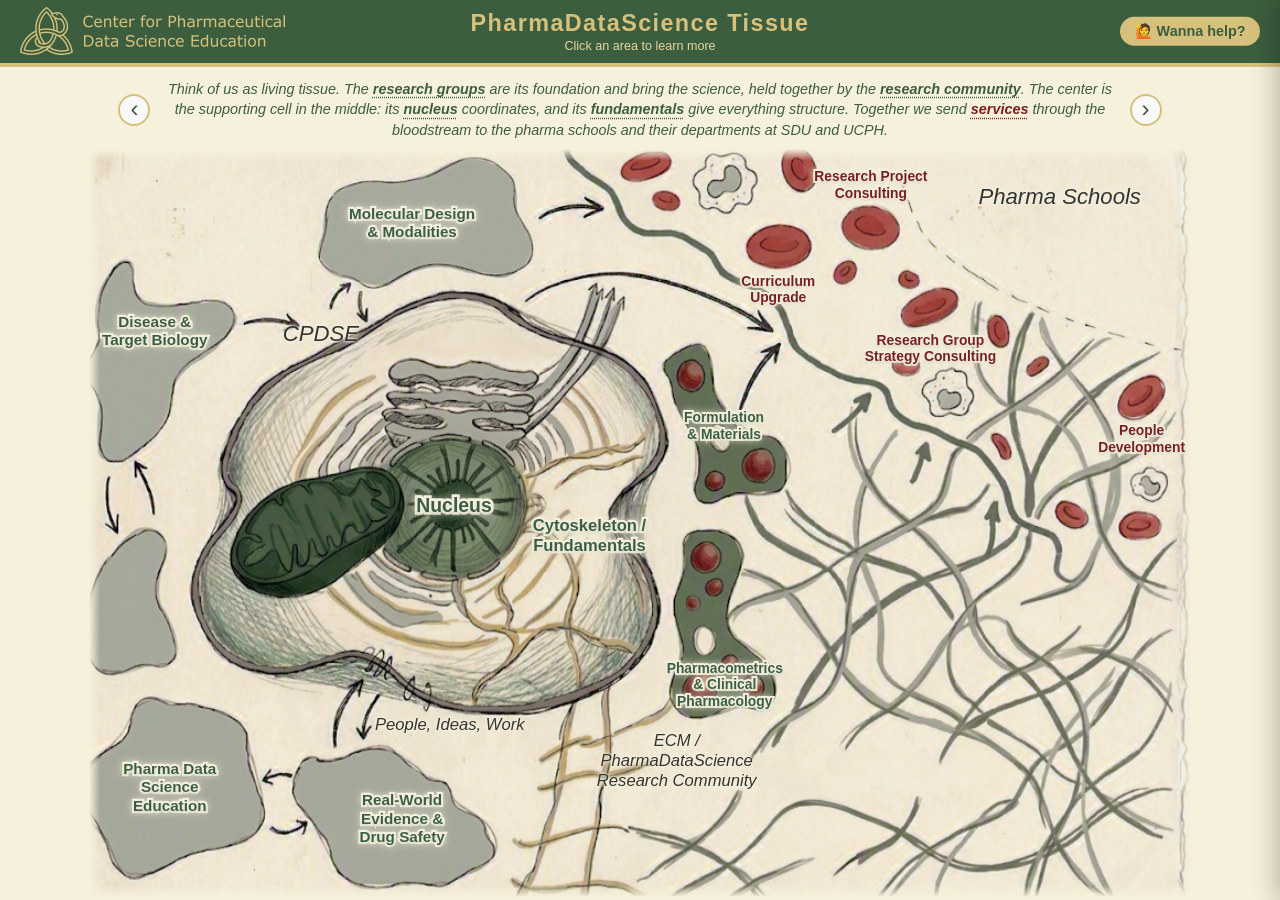
==== index.html @ 55e5335e "text alignment" ====
﻿<!DOCTYPE html>
<html lang="en">
<head>
<meta charset="utf-8">
<meta name="viewport" content="width=device-width, initial-scale=1">
<title>PharmaDataScience Tissue</title>
<link rel="stylesheet" href="style.css">
</head>
<body>
<main id="stage">
  <header id="title">
    <a id="logo" href="https://cpdse.dk" target="_blank" rel="noopener" aria-label="CPDSE website"><img src="logo_wide_gold.png" alt="Center for Pharmaceutical Data Science Education"></a>
    <h1>PharmaDataScience Tissue</h1>
    <p>Click an area to learn more</p>
    <button id="help-all" aria-label="All the ways to help">🙋 Wanna help?</button>
  </header>
  <div id="caption-row">
    <button class="cycle" id="cap-prev" aria-label="Previous element">&#8249;</button>
    <p id="caption">Think of us as living tissue. The <button class="concept" data-ids="th01 th02 th03 th04 th05 th06">research groups</button> are its foundation and bring the science, held together by the <button class="concept" data-ids="rg">research community</button>. The center is the supporting cell in the middle: its <button class="concept" data-ids="nucleus">nucleus</button> coordinates, and its <button class="concept" data-ids="cyto">fundamentals</button> give everything structure. Together we send <button class="concept" data-ids="sv01 sv02 sv03 sv04">services</button> through the bloodstream to the pharma schools and their departments at SDU and UCPH.</p>
        <button class="cycle" id="cap-next" aria-label="Next element">&#8250;</button>
      </div>
      <div id="figure">
        <div id="paper"><img id="cell" src="cell.png" alt="Cell metaphor overview" draggable="false"></div>
        <div id="hotspots">
          <svg id="glow" preserveAspectRatio="none"></svg>
          <svg id="areas" preserveAspectRatio="none"></svg>
        </div>
      </div>
    </main>

<aside id="popup" aria-hidden="true">
  <div id="popup-head">
    <div id="popup-nav">
      <button id="prev" aria-label="Previous element">&#8249;</button>
      <button id="next" aria-label="Next element">&#8250;</button>
      <button id="close" aria-label="Close">&times;</button>
    </div>
    <h2 id="popup-title"></h2>
  </div>
  <div id="popup-body"></div>
</aside>

<script src="content.js"></script>
<script src="script.js"></script>
</body>
</html>
---- style.css ----
﻿* { box-sizing: border-box; }
:root {
  --forest: #3C5E3E; --sage: #5F7D61; --mint: #A9BBAA;
  --gold: #D6C17C; --sand: #E4D7A1; --ivory: #F6F1DC;
  --charcoal: #333333; --soft-white: #F9F9F9;
}
html, body { margin: 0; height: 100%; font-family: Verdana, Geneva, sans-serif; color: var(--charcoal); }
body { background: var(--ivory); }

#stage {
  display: flex; flex-direction: column; align-items: center;
  width: 100%; height: 100%; padding: 0 1.5rem 1rem;
}
#title {
  position: relative; z-index: 5;
  width: calc(100% + 3rem); margin: 0 -1.5rem .75rem; padding: .6rem 1rem;
  text-align: center; background: var(--forest); color: var(--gold);
  border-bottom: 4px solid var(--gold);
}
#logo { position: absolute; left: 1.25rem; top: 50%; transform: translateY(-50%); display: block; line-height: 0; }
#logo img { height: clamp(1.8rem, 5.5vh, 3rem); width: auto; display: block; transition: opacity .15s; }
#logo:hover img, #logo:focus-visible img { opacity: .8; }
/* Opens the overview of all help needed */
#help-all {
  position: absolute; right: 1.25rem; top: 50%; transform: translateY(-50%);
  font: inherit; font-size: clamp(.7rem, 1.6vh, .9rem); font-weight: bold;
  color: var(--forest); background: var(--gold); border: 0; border-radius: 999px;
  padding: .4em 1em; cursor: pointer; transition: background .15s;
}
#help-all:hover, #help-all:focus-visible { background: var(--sand); }
#title h1 { margin: 0; font-size: clamp(1rem, 2.6vh, 1.5rem); font-weight: 700; letter-spacing: .06em; }
#title p { margin: .15rem 0 0; font-size: clamp(.65rem, 1.4vh, .8rem); color: var(--sand); }

/* Frame matches the cropped slide picture (10111081 x 6858000 EMU) */
#figure {
  position: relative;
  flex: none;
  aspect-ratio: 10111081 / 6858000;
  width: min(100%, calc((100vh - 9.5rem) * 10111081 / 6858000));
}
/* Explanation of the metaphor above the picture, flanked by arrows that cycle through the areas */
#caption-row {
  display: flex; align-items: center; justify-content: center; gap: .6rem;
  width: min(100%, calc((100vh - 9.5rem) * 10111081 / 6858000));
  margin: 0 0 .5rem;
}
#caption {
  flex: 1; max-width: 60rem;
  margin: 0;
  text-align: center;
  font-style: italic;
  font-size: clamp(.7rem, 1.6vh, .95rem);
  line-height: 1.45;
  color: var(--forest);
}
.cycle {
  flex: none; width: 2rem; height: 2rem; border-radius: 50%; border: 2px solid var(--gold);
  background: var(--soft-white); color: var(--forest); font-size: 1.5rem; line-height: 1;
  padding: 0 0 .15rem; cursor: pointer; transition: background .15s;
}
.cycle:hover, .cycle:focus-visible { background: var(--sand); }
/* Caption words linked to areas of the picture; highlighted together with them */
#caption .concept {
  font: inherit; color: var(--forest); font-weight: bold;
  background: none; border: 0; padding: 0 .15em; margin: 0 -.15em; border-radius: 3px;
  text-decoration: underline dotted; text-underline-offset: .2em;
  cursor: pointer; transition: background .15s, box-shadow .15s;
}
#caption .concept[data-ids^="sv"] { color: #7A1F1F; }
#caption .concept.hover, #caption .concept:focus-visible {
  outline: none; background: rgba(214, 193, 124, .45); box-shadow: 0 0 0 2px var(--gold);
}
#caption .concept.selected { background: rgba(60, 94, 62, .18); box-shadow: 0 0 0 2px var(--forest); }
/* Feathers the picture's edges into the page background */
#paper {
  position: absolute;
  inset: 0;
  overflow: hidden;
  -webkit-mask-image: linear-gradient(to right, transparent, #000 1%, #000 99%, transparent),
                      linear-gradient(to bottom, transparent, #000 1.5%, #000 98.5%, transparent);
  -webkit-mask-composite: source-in;
  mask-image: linear-gradient(to right, transparent, #000 1%, #000 99%, transparent),
              linear-gradient(to bottom, transparent, #000 1.5%, #000 98.5%, transparent);
  mask-composite: intersect;
}
/* Reproduces the crop used in the pptx (l=2.346%, t=2.823%, b=4.925%) */
#cell {
  position: absolute;
  width: 102.402%;
  height: 108.396%;
  left: -2.402%;
  top: -3.06%;
  user-select: none;
}
/* Non-clickable text: italic, regular weight, muted, no pointer */
.label.static {
  font-weight: 400;
  font-style: italic;
  color: var(--charcoal);
  -webkit-text-stroke: 0;
  text-shadow: 0 0 3px var(--ivory), 0 0 3px var(--ivory), 0 0 6px var(--ivory);
  cursor: default;
}
#hotspots { position: absolute; inset: 0; container-type: inline-size; }
/* Clickable labels (service names, ECM); underlined while they or their area are hovered */
.label.link { pointer-events: auto; cursor: pointer; z-index: 1; }
.label.link:hover, .label.link.hover { text-decoration: underline; }
/* Service names beside the red blood cells, in the cells' dark red */
.label.svc { color: #7A1F1F; }
.label {
  position: absolute;
  transform: translate(-50%, -50%);
  text-align: center;
  white-space: nowrap;
  line-height: 1.2;
  font-weight: 700;
  -webkit-text-stroke: 0.28em var(--ivory);
  paint-order: stroke fill;
  text-shadow:
    0 0 .15em #fff, 0 0 .3em var(--ivory), 0 0 .5em var(--ivory), 0 0 .8em var(--ivory),
    0 .08em .2em rgba(30, 50, 32, .55);
  pointer-events: none;
}

/* Invisible but clickable; shapes follow the pptx outlines */
#areas { position: absolute; inset: 0; width: 100%; height: 100%; overflow: visible; pointer-events: none; }
.hs {
  fill: transparent;
  stroke: transparent;
  stroke-width: 3px;
  vector-effect: non-scaling-stroke;
  stroke-linejoin: round;
  pointer-events: all;
  cursor: pointer;
  outline: none;
  transition: fill .15s, stroke .15s;
}
.hs:focus-visible { stroke: var(--forest); stroke-dasharray: 6 4; }
/* Highlights use plain strokes only: blur filters (drop-shadow) crashed Chrome on some machines */
.hs.hover { fill: rgba(214, 193, 124, .35); stroke: var(--gold); }
.hs.selected { fill: rgba(214, 193, 124, .2); stroke: var(--gold); stroke-width: 3px; stroke-dasharray: none; }
/* Halo for selected shapes: a wide soft band on its own layer, under the shape's outline */
#glow { position: absolute; inset: 0; width: 100%; height: 100%; overflow: visible; pointer-events: none; }
.gl {
  fill: none; stroke: rgba(214, 193, 124, .55); stroke-width: 14px; stroke-linejoin: round;
  vector-effect: non-scaling-stroke; display: none;
}
.gl.on { display: block; }

#popup {
  position: fixed;
  top: 0;
  z-index: 10;
  right: 0;
  height: 100%;
  width: min(380px, 100%);
  padding: 0 1.5rem 2rem;
  background: var(--soft-white);
  border-left: 6px solid var(--forest);
  box-shadow: -4px 0 24px rgba(0, 0, 0, .25);
  overflow-y: auto;
  transform: translateX(100%);
  transition: transform .25s ease;
}
#popup.open { transform: translateX(0); }
/* Mirrored panel for elements on the right half of the figure */
#popup.left {
  right: auto; left: 0;
  border-left: 0; border-right: 6px solid var(--forest);
  box-shadow: 4px 0 24px rgba(0, 0, 0, .25);
  transform: translateX(-100%);
}
#popup.left.open { transform: translateX(0); }
/* Title and nav buttons stay on top while the popup content scrolls */
#popup-head {
  position: sticky; top: 0; z-index: 2;
  margin: 0 -1.5rem 1rem; padding: 2rem 1.5rem 0;
  background: var(--soft-white);
  box-shadow: 0 6px 8px -6px rgba(0, 0, 0, .15);
}
#popup h2 { margin: 0; color: var(--forest); padding-bottom: .5rem; border-bottom: 3px solid var(--gold); }
#popup .lead { font-weight: bold; color: var(--charcoal); line-height: 1.5; }
#popup h3 { color: var(--sage); font-size: 1rem; margin: 1.5rem 0 .25rem; }
#popup .items { list-style: none; margin: 0; padding: 0; }
#popup .items li { padding: .7rem 0; border-bottom: 1px solid var(--mint); font-size: .9rem; line-height: 1.45; }
#popup .items strong { display: block; color: var(--forest); }
#popup .items .meta { display: block; font-size: .8rem; color: var(--sage); font-style: italic; }
#popup a { color: var(--forest); }
#popup .resp { margin: .4rem 0; padding-left: 1.1rem; font-size: .85rem; line-height: 1.45; }
#popup .resp li, #popup .items .resp li { margin: .3rem 0; padding: 0; border: 0; font-size: .85rem; }
#popup p.meta { font-size: .8rem; color: var(--sage); font-style: italic; margin: .6rem 0 .3rem; }
#popup p.bc { font-size: .8rem; margin: .3rem 0; }
#popup p.bc a {
  display: inline-block; padding: .45em .9em; border-radius: 999px; font-weight: bold;
  background: var(--forest); color: var(--soft-white); text-decoration: none;
  box-shadow: 0 2px 0 var(--gold); transition: background .15s, transform .1s;
}
#popup p.bc a:hover, #popup p.bc a:focus-visible { background: var(--sage); transform: translateY(-1px); }

/* "Wanna help?" invitation at the end of a popup or expanded entry */
#popup .help {
  margin: 1.2rem 0 .6rem; padding: .8rem 1rem;
  background: rgba(214, 193, 124, .22); border-left: 4px solid var(--gold); border-radius: 6px;
  font-size: .85rem; line-height: 1.45;
}
#popup .help h3 { margin: 0 0 .3rem; color: var(--forest); font-size: 1rem; }
#popup .help h3::before { content: '🙋 '; }
#popup .help p { margin: .3rem 0; }
#popup .help ul { margin: .4rem 0; padding-left: 1.1rem; }
#popup .help li, #popup .items .help li { margin: .25rem 0; padding: 0; border: 0; font-size: .85rem; }
/* Little link to a person's Basecamp profile, after their name */
#popup a.bcp {
  display: inline-flex; align-items: center; justify-content: center;
  width: 1.15em; height: 1.15em; margin: 0 .1em 0 .2em; vertical-align: -.15em;
  border-radius: 50%; background: var(--gold); color: var(--forest); box-shadow: 0 0 0 1.5px var(--forest);
  text-decoration: none; transition: background .15s, color .15s;
}
#popup a.bcp svg { width: .7em; height: .7em; fill: currentColor; }
#popup a.bcp:hover, #popup a.bcp:focus-visible { background: var(--forest); color: var(--soft-white); }

/* Category labels on each help ask */
#popup .tags { display: flex; flex-wrap: wrap; gap: .25rem; margin-top: .2rem; }
#popup .tag {
  font-size: .68rem; line-height: 1.5; padding: 0 .45em; border-radius: 999px;
  background: var(--mint); color: var(--forest);
}
#popup .tag.interest { background: var(--sand); }
#popup .tag.time { background: transparent; box-shadow: inset 0 0 0 1px var(--sage); }

/* Filter chips at the top of the help overview */
#popup .filters { margin: 1rem 0 .5rem; padding: .7rem .8rem; background: var(--ivory); border-radius: 6px; }
#popup .frow { display: flex; flex-wrap: wrap; align-items: center; gap: .3rem; margin: .25rem 0; }
#popup .frow > span { width: 100%; font-size: .75rem; font-weight: bold; color: var(--sage); }
#popup .chip {
  font: inherit; font-size: .75rem; padding: .2em .7em; border-radius: 999px; cursor: pointer;
  color: var(--forest); background: var(--soft-white); border: 1px solid var(--mint);
}
#popup .chip:hover { border-color: var(--forest); }
#popup .chip[aria-pressed="true"] { background: var(--forest); color: var(--soft-white); border-color: var(--forest); }
#popup .fcount { margin: .4rem 0 0; font-size: .75rem; color: var(--sage); font-style: italic; }
#popup .fcount:empty { display: none; }

/* Help overview: one entry per area, its name jumps to the area's popup */
#popup .overview > li { padding: .8rem 0; font-size: .85rem; }
#popup .overview ul { margin: .3rem 0; padding-left: 1.1rem; }
#popup .overview ul li { margin: .25rem 0; padding: 0; border: 0; font-size: .85rem; }
#popup .overview p { margin: .25rem 0; }
#popup .goto {
  font: inherit; font-weight: bold; font-size: .95rem; color: var(--forest);
  background: none; border: 0; padding: 0; cursor: pointer; text-align: left;
  text-decoration: underline dotted; text-underline-offset: .2em;
}
#popup .goto::after { content: ' →'; }
#popup .goto:hover, #popup .goto:focus-visible { text-decoration-style: solid; }
#popup .help p.bc {margin-top: .6rem; padding-top: .5rem; border-top: 1px dashed var(--gold); }

/* Expandable services/areas: click the summary to show responsibilities */
#popup .expand li { padding: 0; }
#popup details summary { cursor: pointer; list-style: none; }
#popup details summary::-webkit-details-marker { display: none; }
#popup .expand summary { position: relative; padding: .7rem 1.6rem .7rem 0; }
#popup .expand summary::after {
  content: '+'; position: absolute; right: .2rem; top: .6rem;
  color: var(--forest); font-size: 1.2rem; font-weight: bold;
}
#popup .expand details[open] summary::after { content: '−'; }
#popup .expand summary:hover strong, #popup details summary:focus-visible strong { text-decoration: underline; }
#popup .expand .more { padding: 0 0 .8rem; border-top: 1px dashed var(--mint); }
#popup details.circle { margin-top: 1.5rem; }
#popup details.circle summary { color: var(--sage); font-weight: bold; font-size: .9rem; }
#popup details.circle summary::before { content: '▸ '; }
#popup details.circle[open] summary::before { content: '▾ '; }
#popup-nav { position: absolute; top: .5rem; right: .75rem; display: flex; gap: .25rem; }
#popup-nav button {
  color: var(--forest); font-size: 2rem; line-height: 1; background: none; border: 0;
  cursor: pointer; padding: 0 .35rem; border-radius: 4px;
}
#popup-nav button:hover, #popup-nav button:focus-visible { background: var(--sand); }
#popup h2 { padding-right: 7rem; }
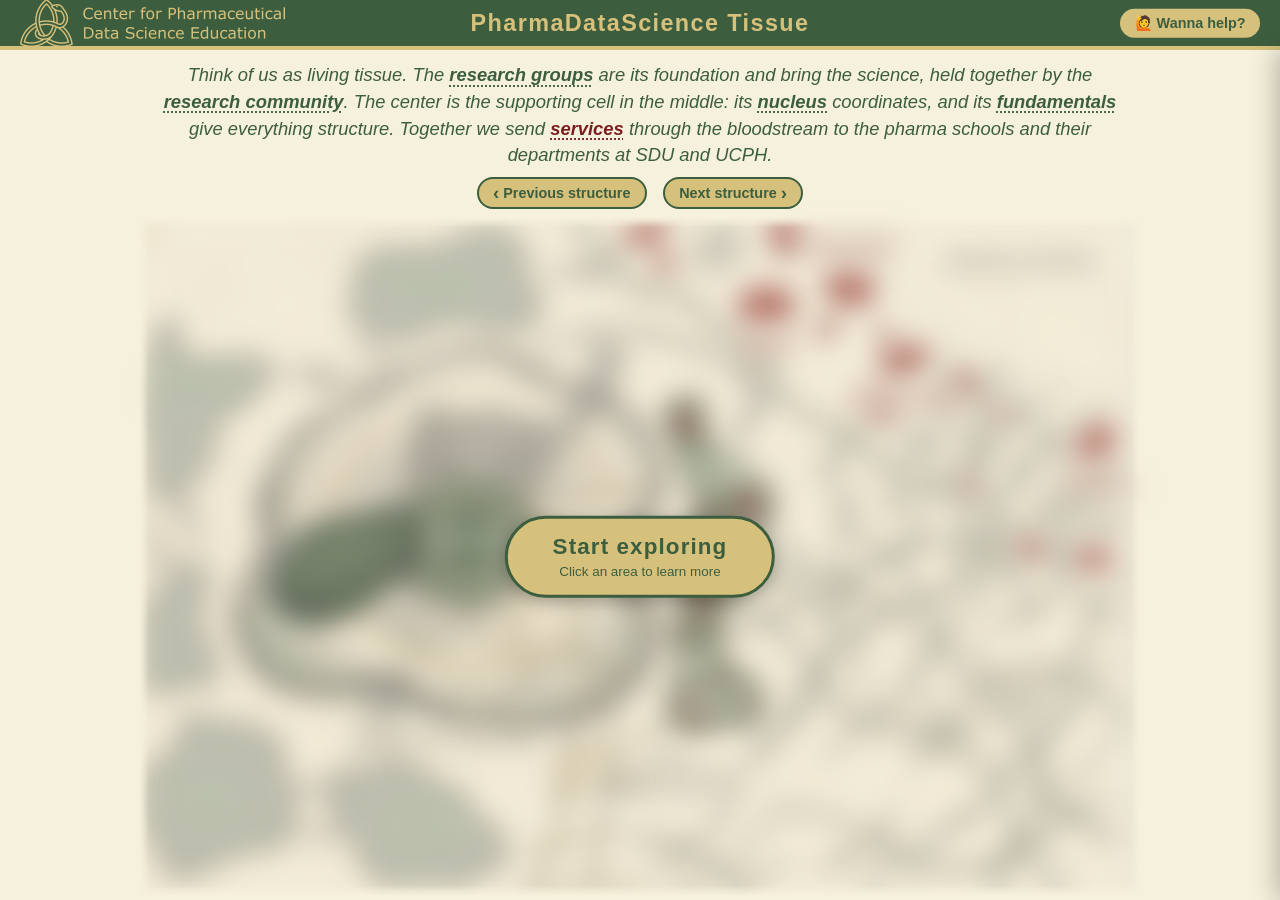
==== commit 02bcd11f: "design" ====
--- a/index.html
+++ b/index.html
@@ -6,20 +6,24 @@
 <title>PharmaDataScience Tissue</title>
 <link rel="stylesheet" href="style.css">
 </head>
-<body>
+<body class="intro">
 <main id="stage">
   <header id="title">
     <a id="logo" href="https://cpdse.dk" target="_blank" rel="noopener" aria-label="CPDSE website"><img src="logo_wide_gold.png" alt="Center for Pharmaceutical Data Science Education"></a>
-    <h1>PharmaDataScience Tissue</h1>
-    <p>Click an area to learn more</p>
+    <div id="heading">
+      <h1>PharmaDataScience Tissue</h1>
+    </div>
     <button id="help-all" aria-label="All the ways to help">🙋 Wanna help?</button>
   </header>
   <div id="caption-row">
-    <button class="cycle" id="cap-prev" aria-label="Previous element">&#8249;</button>
-    <p id="caption">Think of us as living tissue. The <button class="concept" data-ids="th01 th02 th03 th04 th05 th06">research groups</button> are its foundation and bring the science, held together by the <button class="concept" data-ids="rg">research community</button>. The center is the supporting cell in the middle: its <button class="concept" data-ids="nucleus">nucleus</button> coordinates, and its <button class="concept" data-ids="cyto">fundamentals</button> give everything structure. Together we send <button class="concept" data-ids="sv01 sv02 sv03 sv04">services</button> through the bloodstream to the pharma schools and their departments at SDU and UCPH.</p>
-        <button class="cycle" id="cap-next" aria-label="Next element">&#8250;</button>
+    <p id="caption">Think of us as living tissue. The <button class="concept" data-ids="th01 th02 th03 th04 th05 th06">research groups</button> are its foundation and bring the science, held together by the <button class="concept" data-ids="rg">research community</button>. The center is the supporting cell in the middle: its <button class="concept" data-ids="nucleus">nucleus</button> coordinates, and its <button class="concept" data-ids="cyto">fundamentals</button> give everything structure. Together we send <button class="concept" data-ids="sv01 sv02 sv03 sv04">services</button> through the bloodstream to the pharma schools and their departments at SDU and     UCPH.</p>
+      </div>
+      <div id="cycle-row">
+        <button class="cycle" id="cap-prev" aria-label="Previous structure"><span aria-hidden="true">&#8249;</span> Previous structure</button>
+        <button class="cycle" id="cap-next" aria-label="Next structure">Next structure <span aria-hidden="true">&#8250;</span></button>
       </div>
       <div id="figure">
+        <button id="start">Start exploring<small>Click an area to learn more</small></button>
         <div id="paper"><img id="cell" src="cell.png" alt="Cell metaphor overview" draggable="false"></div>
         <div id="hotspots">
           <svg id="glow" preserveAspectRatio="none"></svg>
--- a/style.css
+++ b/style.css
@@ -36,12 +36,26 @@
   position: relative;
   flex: none;
   aspect-ratio: 10111081 / 6858000;
-  width: min(100%, calc((100vh - 9.5rem) * 10111081 / 6858000));
-}
+  width: min(100%, calc((100vh - 13.8rem) * 10111081 / 6858000));
+}
+/* Intro state: picture is blurred until the visitor presses Start */
+#figure #paper, #figure #hotspots { transition: filter .6s ease, opacity .6s ease; }
+body.intro #figure #paper, body.intro #figure #hotspots { filter: blur(14px); opacity: .7; pointer-events: none; }
+#start {
+  display: none; position: absolute; left: 50%; top: 50%; transform: translate(-50%, -50%); z-index: 3;
+  font: inherit; font-size: clamp(1rem, 2.6vh, 1.4rem); font-weight: bold; letter-spacing: .05em;
+  color: var(--forest); background: var(--gold); border: 3px solid var(--forest); border-radius: 999px;
+  padding: .7em 2em; cursor: pointer; box-shadow: 0 4px 18px rgba(0, 0, 0, .3);
+  transition: background .15s, transform .15s;
+}
+body.intro #start { display: block; text-align: center; }
+#start small { display: block; margin-top: .3em; font-size: .6em; font-weight: normal; letter-spacing: 0; }
+#start:hover, #start:focus-visible { background: var(--sand); transform: translate(-50%, -50%) scale(1.05); }
 /* Explanation of the metaphor above the picture, flanked by arrows that cycle through the areas */
 #caption-row {
   display: flex; align-items: center; justify-content: center; gap: .6rem;
-  width: min(100%, calc((100vh - 9.5rem) * 10111081 / 6858000));
+  width: min(100%, calc((100vh - 13.8rem) * 10111081 / 6858000));
+  max-width: 60rem;
   margin: 0 0 .5rem;
 }
 #caption {
@@ -49,16 +63,24 @@
   margin: 0;
   text-align: center;
   font-style: italic;
-  font-size: clamp(.7rem, 1.6vh, .95rem);
+  font-size: clamp(.85rem, 2.1vh, 1.15rem);
   line-height: 1.45;
   color: var(--forest);
 }
+#cycle-row { display: flex; justify-content: center; gap: 1rem; margin: 0 0 .5rem; }
 .cycle {
-  flex: none; width: 2rem; height: 2rem; border-radius: 50%; border: 2px solid var(--gold);
-  background: var(--soft-white); color: var(--forest); font-size: 1.5rem; line-height: 1;
-  padding: 0 0 .15rem; cursor: pointer; transition: background .15s;
-}
+  flex: none; height: 2rem; border-radius: 999px; border: 2px solid var(--forest);
+  background: var(--gold); color: var(--forest); font: inherit; font-size: clamp(.75rem, 1.7vh, .9rem); font-weight: bold;
+  line-height: 1; padding: 0 1em; cursor: pointer; white-space: nowrap; transition: background .15s;
+}
+.cycle span { font-size: 1.3em; vertical-align: -.08em; }
 .cycle:hover, .cycle:focus-visible { background: var(--sand); }
+/* Keep the page content clear of the open popup on wide screens */
+@media (min-width: 900px) {
+  #stage { transition: padding .25s ease; }
+  body.pop-right #stage { padding-right: calc(380px + 1.5rem); }
+  body.pop-left #stage { padding-left: calc(380px + 1.5rem); }
+}
 /* Caption words linked to areas of the picture; highlighted together with them */
 #caption .concept {
   font: inherit; color: var(--forest); font-weight: bold;
@@ -149,10 +171,10 @@
 
 #popup {
   position: fixed;
-  top: 0;
+  top: var(--head-h, 3rem);
   z-index: 10;
   right: 0;
-  height: 100%;
+  height: calc(100% - var(--head-h, 3rem));
   width: min(380px, 100%);
   padding: 0 1.5rem 2rem;
   background: var(--soft-white);
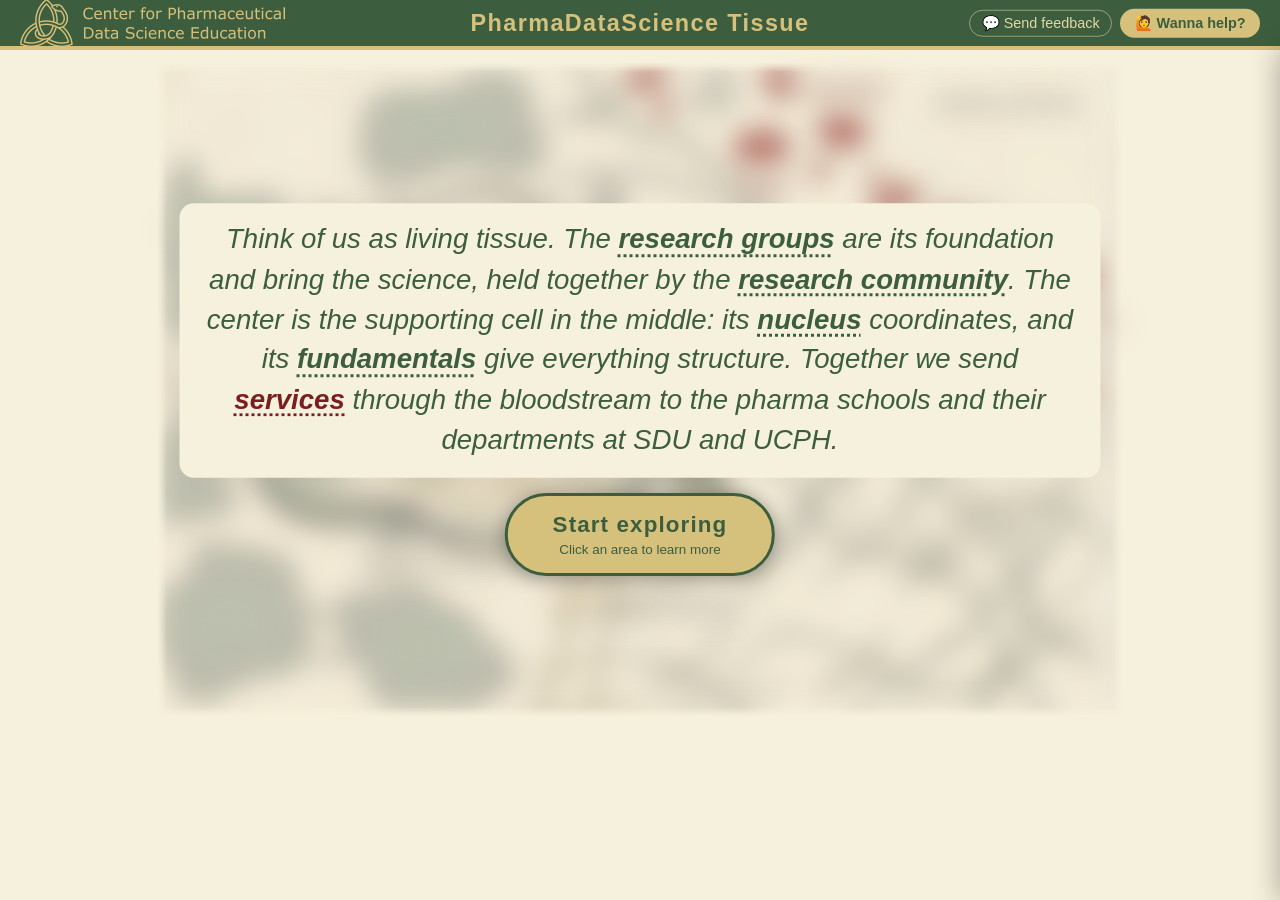
==== commit 80fa2972: "update" ====
--- a/index.html
+++ b/index.html
@@ -13,7 +13,10 @@
     <div id="heading">
       <h1>PharmaDataScience Tissue</h1>
     </div>
-    <button id="help-all" aria-label="All the ways to help">🙋 Wanna help?</button>
+    <div id="head-actions">
+      <button id="feedback" type="button">💬 Send feedback</button>
+      <button id="help-all" aria-label="All the ways to help">🙋 Wanna help?</button>
+    </div>
   </header>
   <div id="caption-row">
     <p id="caption">Think of us as living tissue. The <button class="concept" data-ids="th01 th02 th03 th04 th05 th06">research groups</button> are its foundation and bring the science, held together by the <button class="concept" data-ids="rg">research community</button>. The center is the supporting cell in the middle: its <button class="concept" data-ids="nucleus">nucleus</button> coordinates, and its <button class="concept" data-ids="cyto">fundamentals</button> give everything structure. Together we send <button class="concept" data-ids="sv01 sv02 sv03 sv04">services</button> through the bloodstream to the pharma schools and their departments at SDU and     UCPH.</p>
@@ -44,6 +47,19 @@
   <div id="popup-body"></div>
 </aside>
 
+<dialog id="fb-dialog">
+  <form id="fb-form">
+    <h2>Send feedback</h2>
+    <label>Your feedback<textarea name="message" required rows="5" placeholder="What worked, what was confusing, what is missing?"></textarea></label>
+    <label>Your email (optional, only if you want a reply)<input type="email" name="email"></label>
+    <input type="text" name="_gotcha" tabindex="-1" autocomplete="off" hidden>
+    <p id="fb-status" role="status"></p>
+    <div class="fb-buttons">
+      <button type="button" id="fb-cancel">Close</button>
+      <button type="submit" id="fb-send">Send</button>
+    </div>
+  </form>
+</dialog>
 <script src="content.js"></script>
 <script src="script.js"></script>
 </body>
--- a/style.css
+++ b/style.css
@@ -21,13 +21,35 @@
 #logo img { height: clamp(1.8rem, 5.5vh, 3rem); width: auto; display: block; transition: opacity .15s; }
 #logo:hover img, #logo:focus-visible img { opacity: .8; }
 /* Opens the overview of all help needed */
-#help-all {
+#head-actions {
   position: absolute; right: 1.25rem; top: 50%; transform: translateY(-50%);
-  font: inherit; font-size: clamp(.7rem, 1.6vh, .9rem); font-weight: bold;
+  display: flex; gap: .5rem; align-items: center;
+}
+#help-all, #feedback {
+  font: inherit; font-size: clamp(.7rem, 1.6vh, .9rem); font-weight: bold; text-decoration: none; white-space: nowrap;
   color: var(--forest); background: var(--gold); border: 0; border-radius: 999px;
   padding: .4em 1em; cursor: pointer; transition: background .15s;
 }
 #help-all:hover, #help-all:focus-visible { background: var(--sand); }
+#feedback { background: none; color: var(--sand); border: 1px solid rgba(228, 215, 161, .55); font-weight: normal; padding: .3em .8em; }
+#feedback:hover, #feedback:focus-visible { background: rgba(228, 215, 161, .18); color: var(--ivory); }
+#fb-dialog { border: 3px solid var(--forest); border-radius: .8rem; background: var(--ivory); color: var(--charcoal); padding: 1.2rem 1.4rem; width: min(30rem, 92vw); }
+#fb-dialog::backdrop { background: rgba(0, 0, 0, .35); }
+#fb-form h2 { margin: 0 0 .8rem; color: var(--forest); font-size: 1.2rem; }
+#fb-form label { display: block; margin-bottom: .8rem; font-size: .85rem; font-weight: bold; color: var(--forest); }
+#fb-form textarea, #fb-form input[type=email] {
+  display: block; width: 100%; margin-top: .3rem; padding: .5rem; font: inherit; font-weight: normal; color: var(--charcoal);
+  background: var(--soft-white); border: 2px solid var(--mint); border-radius: .4rem;
+}
+#fb-form textarea:focus, #fb-form input:focus { outline: none; border-color: var(--forest); }
+#fb-status { min-height: 1.2em; margin: 0 0 .6rem; font-size: .85rem; color: var(--forest); }
+.fb-buttons { display: flex; justify-content: flex-end; gap: .5rem; }
+.fb-buttons button {
+  font: inherit; font-size: .85rem; font-weight: bold; color: var(--forest); background: var(--gold);
+  border: 2px solid var(--forest); border-radius: 999px; padding: .4em 1.2em; cursor: pointer;
+}
+.fb-buttons button:hover { background: var(--sand); }
+.fb-buttons button:disabled { opacity: .5; cursor: not-allowed; }
 #title h1 { margin: 0; font-size: clamp(1rem, 2.6vh, 1.5rem); font-weight: 700; letter-spacing: .06em; }
 #title p { margin: .15rem 0 0; font-size: clamp(.65rem, 1.4vh, .8rem); color: var(--sand); }
 
@@ -35,14 +57,15 @@
 #figure {
   position: relative;
   flex: none;
+  margin-top: 1.5rem;
   aspect-ratio: 10111081 / 6858000;
-  width: min(100%, calc((100vh - 13.8rem) * 10111081 / 6858000));
+  width: min(100%, calc((100vh - 15.3rem) * 10111081 / 6858000));
 }
 /* Intro state: picture is blurred until the visitor presses Start */
 #figure #paper, #figure #hotspots { transition: filter .6s ease, opacity .6s ease; }
 body.intro #figure #paper, body.intro #figure #hotspots { filter: blur(14px); opacity: .7; pointer-events: none; }
 #start {
-  display: none; position: absolute; left: 50%; top: 50%; transform: translate(-50%, -50%); z-index: 3;
+  display: none; position: absolute; left: 50%; top: var(--start-y, 50%); transform: translateX(-50%); z-index: 3;
   font: inherit; font-size: clamp(1rem, 2.6vh, 1.4rem); font-weight: bold; letter-spacing: .05em;
   color: var(--forest); background: var(--gold); border: 3px solid var(--forest); border-radius: 999px;
   padding: .7em 2em; cursor: pointer; box-shadow: 0 4px 18px rgba(0, 0, 0, .3);
@@ -50,11 +73,11 @@
 }
 body.intro #start { display: block; text-align: center; }
 #start small { display: block; margin-top: .3em; font-size: .6em; font-weight: normal; letter-spacing: 0; }
-#start:hover, #start:focus-visible { background: var(--sand); transform: translate(-50%, -50%) scale(1.05); }
+#start:hover, #start:focus-visible { background: var(--sand); transform: translateX(-50%) scale(1.05); }
 /* Explanation of the metaphor above the picture, flanked by arrows that cycle through the areas */
 #caption-row {
   display: flex; align-items: center; justify-content: center; gap: .6rem;
-  width: min(100%, calc((100vh - 13.8rem) * 10111081 / 6858000));
+  width: min(100%, calc((100vh - 15.3rem) * 10111081 / 6858000));
   max-width: 60rem;
   margin: 0 0 .5rem;
 }
@@ -67,7 +90,16 @@
   line-height: 1.45;
   color: var(--forest);
 }
-#cycle-row { display: flex; justify-content: center; gap: 1rem; margin: 0 0 .5rem; }
+#cycle-row { display: flex; justify-content: center; gap: 1rem; margin: 0 0 .5rem; transition: opacity .4s ease .9s, visibility 0s linear .9s; }
+/* Intro: caption is enlarged and centred with the start button over the blurred picture; Start moves it up and shrinks it.
+   --intro-y and --start-y are set in script.js so the caption + button group is centred on the picture. */
+#caption-row { position: relative; z-index: 4; transform-origin: top center; transition: transform .8s ease; }
+#figure { transition: transform .8s ease; }
+body.intro #figure { transform: translateY(calc(-1 * var(--fig-up, 0px))); }
+#caption { transition: max-width .8s ease, padding .8s ease, background-color .8s ease; border-radius: .6rem; }
+body.intro #caption-row { transform: translateY(var(--intro-y, 3rem)) scale(1.5); }
+body.intro #caption { max-width: 64%; padding: .7rem 1rem; background: var(--ivory); }
+body.intro #cycle-row { opacity: 0; pointer-events: none; visibility: hidden; transition: none; }
 .cycle {
   flex: none; height: 2rem; border-radius: 999px; border: 2px solid var(--forest);
   background: var(--gold); color: var(--forest); font: inherit; font-size: clamp(.75rem, 1.7vh, .9rem); font-weight: bold;
@@ -75,6 +107,7 @@
 }
 .cycle span { font-size: 1.3em; vertical-align: -.08em; }
 .cycle:hover, .cycle:focus-visible { background: var(--sand); }
+.cycle:disabled { opacity: .45; cursor: not-allowed; background: var(--gold); }
 /* Keep the page content clear of the open popup on wide screens */
 @media (min-width: 900px) {
   #stage { transition: padding .25s ease; }
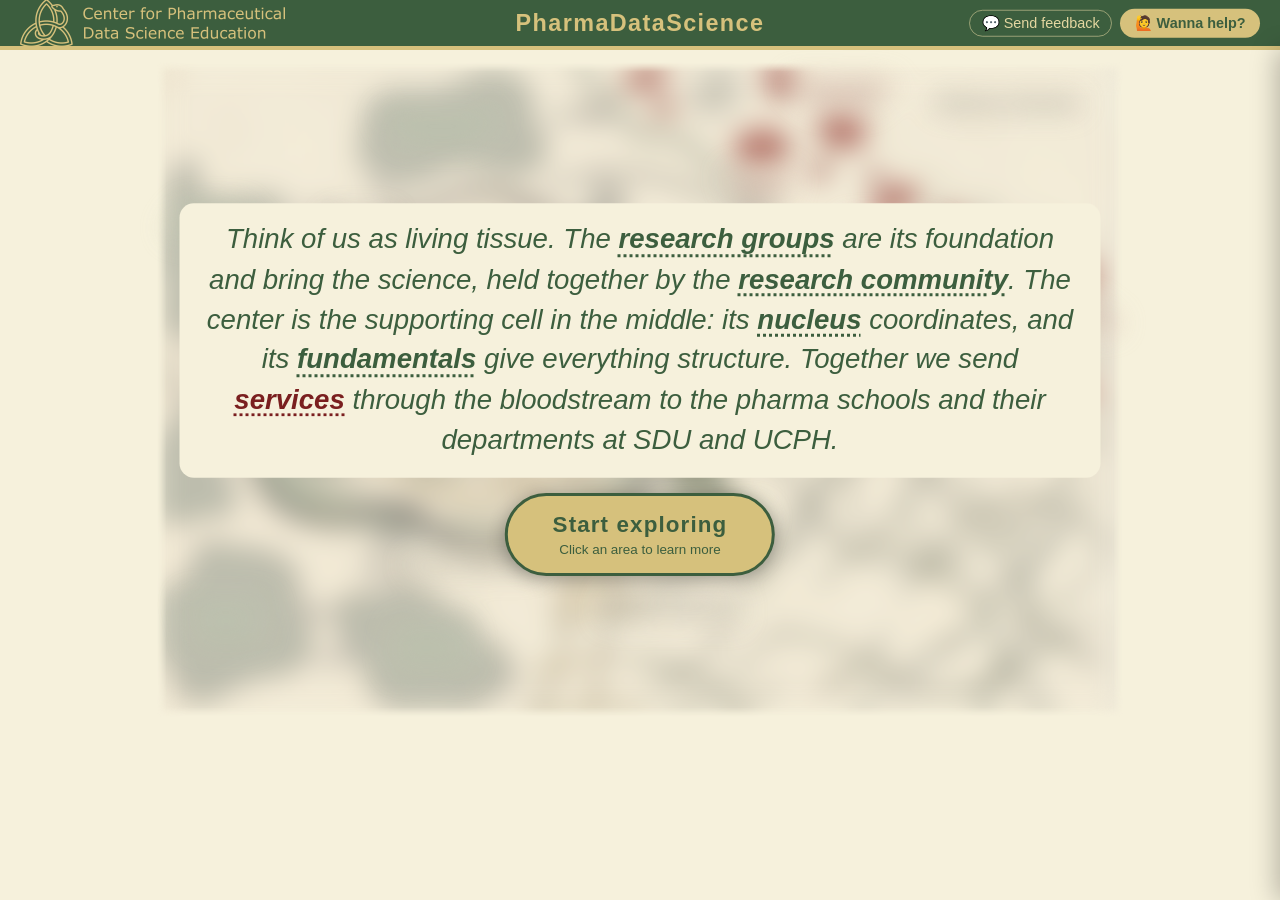
==== commit add66e68: "Abstract diagram view with Mission, and title PharmaDataScience A vector diagram, drawn in diagram.j" ====
--- a/index.html
+++ b/index.html
@@ -3,7 +3,7 @@
 <head>
 <meta charset="utf-8">
 <meta name="viewport" content="width=device-width, initial-scale=1">
-<title>PharmaDataScience Tissue</title>
+<title>PharmaDataScience</title>
 <link rel="stylesheet" href="style.css">
 </head>
 <body class="intro">
@@ -11,7 +11,7 @@
   <header id="title">
     <a id="logo" href="https://cpdse.dk" target="_blank" rel="noopener" aria-label="CPDSE website"><img src="logo_wide_gold.png" alt="Center for Pharmaceutical Data Science Education"></a>
     <div id="heading">
-      <h1>PharmaDataScience Tissue</h1>
+      <h1>PharmaDataScience</h1>
     </div>
     <div id="head-actions">
       <button id="feedback" type="button">💬 Send feedback</button>
@@ -19,11 +19,15 @@
     </div>
   </header>
   <div id="caption-row">
-    <p id="caption">Think of us as living tissue. The <button class="concept" data-ids="th01 th02 th03 th04 th05 th06">research groups</button> are its foundation and bring the science, held together by the <button class="concept" data-ids="rg">research community</button>. The center is the supporting cell in the middle: its <button class="concept" data-ids="nucleus">nucleus</button> coordinates, and its <button class="concept" data-ids="cyto">fundamentals</button> give everything structure. Together we send <button class="concept" data-ids="sv01 sv02 sv03 sv04">services</button> through the bloodstream to the pharma schools and their departments at SDU and     UCPH.</p>
+    <p id="caption"><span class="for-tissue">Think of us as living tissue. The <button class="concept" data-ids="th01 th02 th03 th04 th05 th06">research groups</button> are its foundation and bring the science, held together by the <button class="concept" data-ids="rg">research community</button>. The center is the supporting cell in the middle: its <button class="concept" data-ids="nucleus">nucleus</button> coordinates, and its <button class="concept" data-ids="cyto">fundamentals</button> give everything structure. Together we send <button class="concept" data-ids="sv01 sv02 sv03 sv04">services</button> through the bloodstream to the pharma schools and their departments at SDU and UCPH.</span><span class="for-diagram">The <button class="concept" data-ids="th01 th02 th03 th04 th05 th06">research groups</button> bring the science, held together by the <button class="concept" data-ids="rg">research community</button>. In the center, CPDSE's <button class="concept" data-ids="nucleus">nucleus</button> coordinates and its <button class="concept" data-ids="cyto">fundamentals</button> give everything structure, guided by the <button class="concept" data-ids="mission">mission</button>. Together we deliver <button class="concept" data-ids="sv01 sv02 sv03 sv04">services</button> to the pharma schools and their departments at SDU and UCPH.</span></p>
       </div>
       <div id="cycle-row">
         <button class="cycle" id="cap-prev" aria-label="Previous structure"><span aria-hidden="true">&#8249;</span> Previous structure</button>
         <button class="cycle" id="cap-next" aria-label="Next structure">Next structure <span aria-hidden="true">&#8250;</span></button>
+        <div id="view-switch" role="group" aria-label="Choose a view">
+          <button type="button" data-view="tissue" aria-pressed="true">Tissue</button>
+          <button type="button" data-view="diagram" aria-pressed="false">Diagram</button>
+        </div>
       </div>
       <div id="figure">
         <button id="start">Start exploring<small>Click an area to learn more</small></button>
@@ -32,6 +36,7 @@
           <svg id="glow" preserveAspectRatio="none"></svg>
           <svg id="areas" preserveAspectRatio="none"></svg>
         </div>
+        <svg id="diagram" viewBox="0 0 1474 1000" role="group" aria-label="Diagram of CPDSE"></svg>
       </div>
     </main>
 
@@ -61,6 +66,7 @@
   </form>
 </dialog>
 <script src="content.js"></script>
+<script src="diagram.js"></script>
 <script src="script.js"></script>
 </body>
 </html>
--- a/style.css
+++ b/style.css
@@ -31,6 +31,46 @@
   padding: .4em 1em; cursor: pointer; transition: background .15s;
 }
 #help-all:hover, #help-all:focus-visible { background: var(--sand); }
+/* Tissue picture / abstract diagram switch, next to the structure buttons */
+#view-switch { display: flex; height: 2rem; border: 2px solid var(--forest); border-radius: 999px; overflow: hidden; }
+#view-switch button {
+  font: inherit; font-size: clamp(.75rem, 1.7vh, .9rem); font-weight: bold; color: var(--forest);
+  background: var(--soft-white); border: 0; padding: 0 .9em; cursor: pointer; white-space: nowrap;
+}
+#view-switch button[aria-pressed="true"] { background: var(--forest); color: var(--soft-white); }
+#view-switch button:hover:not([aria-pressed="true"]), #view-switch button:focus-visible { background: var(--sand); }
+
+/* Abstract diagram view: replaces the picture, and gets its own caption */
+#diagram { position: absolute; inset: 0; width: 100%; height: 100%; display: none; font-family: Verdana, Geneva, sans-serif; }
+body.view-diagram #diagram { display: block; }
+body.view-diagram #paper, body.view-diagram #hotspots { display: none; }
+#caption .for-diagram, body.view-diagram #caption .for-tissue { display: none; }
+body.view-diagram #caption .for-diagram { display: inline; }
+#diagram text { text-anchor: middle; dominant-baseline: middle; pointer-events: none; }
+#diagram .d-col { font-size: 20px; letter-spacing: .15em; fill: var(--sage); font-weight: bold; }
+#diagram .d-title { font-size: 34px; font-weight: bold; letter-spacing: .1em; fill: var(--forest); }
+#diagram .d-label { font-size: 23px; fill: var(--forest); }
+#diagram .d-label.small { font-size: 20px; font-style: italic; }
+#diagram .strong { font-weight: bold; font-size: 26px; }
+#diagram .d-note { font-size: 17px; font-style: italic; fill: var(--sage); }
+#diagram .light { fill: var(--soft-white); }
+#diagram .flow { fill: none; stroke: var(--sage); stroke-width: 3; }
+#diagram .flow-head { fill: var(--sage); }
+#diagram .schools { fill: var(--sand); stroke: var(--gold); stroke-width: 3; }
+.dn { cursor: pointer; outline: none; }
+.dn .shape { stroke-width: 3; transition: fill .15s, stroke .15s, stroke-width .15s; }
+.dn.community .shape { fill: rgba(169, 187, 170, .18); stroke: var(--sage); stroke-dasharray: 10 8; }
+.dn.theme .shape { fill: #DDE5DD; stroke: var(--sage); }
+.dn.fundamental .shape { fill: rgba(169, 187, 170, .45); stroke: var(--sage); }
+.dn.nucleus .shape { fill: var(--forest); stroke: var(--forest); }
+.dn.mission .shape { fill: var(--sand); stroke: var(--forest); }
+.dn.service .shape { fill: #F2DCDC; stroke: #7A1F1F; }
+.dn.service text { fill: #7A1F1F; }
+/* Same highlight language as the picture: gold on hover, a thick gold ring when selected */
+.dn.hover .shape { stroke: var(--gold); stroke-width: 6; stroke-dasharray: none; }
+.dn.theme.hover .shape, .dn.community.hover .shape { fill: rgba(214, 193, 124, .3); }
+.dn.selected .shape { stroke: var(--gold); stroke-width: 10; stroke-dasharray: none; }
+.dn:focus-visible .shape { stroke: var(--forest); stroke-dasharray: 6 4; }
 #feedback { background: none; color: var(--sand); border: 1px solid rgba(228, 215, 161, .55); font-weight: normal; padding: .3em .8em; }
 #feedback:hover, #feedback:focus-visible { background: rgba(228, 215, 161, .18); color: var(--ivory); }
 #fb-dialog { border: 3px solid var(--forest); border-radius: .8rem; background: var(--ivory); color: var(--charcoal); padding: 1.2rem 1.4rem; width: min(30rem, 92vw); }
@@ -62,8 +102,8 @@
   width: min(100%, calc((100vh - 15.3rem) * 10111081 / 6858000));
 }
 /* Intro state: picture is blurred until the visitor presses Start */
-#figure #paper, #figure #hotspots { transition: filter .6s ease, opacity .6s ease; }
-body.intro #figure #paper, body.intro #figure #hotspots { filter: blur(14px); opacity: .7; pointer-events: none; }
+#figure #paper, #figure #hotspots, #figure #diagram { transition: filter .6s ease, opacity .6s ease; }
+body.intro #figure #paper, body.intro #figure #hotspots, body.intro #figure #diagram { filter: blur(14px); opacity: .7; pointer-events: none; }
 #start {
   display: none; position: absolute; left: 50%; top: var(--start-y, 50%); transform: translateX(-50%); z-index: 3;
   font: inherit; font-size: clamp(1rem, 2.6vh, 1.4rem); font-weight: bold; letter-spacing: .05em;
@@ -264,14 +304,12 @@
 #popup .help ul { margin: .4rem 0; padding-left: 1.1rem; }
 #popup .help li, #popup .items .help li { margin: .25rem 0; padding: 0; border: 0; font-size: .85rem; }
 /* Little link to a person's Basecamp profile, after their name */
-#popup a.bcp {
+#popup .bcp {
   display: inline-flex; align-items: center; justify-content: center;
   width: 1.15em; height: 1.15em; margin: 0 .1em 0 .2em; vertical-align: -.15em;
   border-radius: 50%; background: var(--gold); color: var(--forest); box-shadow: 0 0 0 1.5px var(--forest);
-  text-decoration: none; transition: background .15s, color .15s;
-}
-#popup a.bcp svg { width: .7em; height: .7em; fill: currentColor; }
-#popup a.bcp:hover, #popup a.bcp:focus-visible { background: var(--forest); color: var(--soft-white); }
+}
+#popup .bcp svg { width: .7em; height: .7em; fill: currentColor; }
 
 /* Category labels on each help ask */
 #popup .tags { display: flex; flex-wrap: wrap; gap: .25rem; margin-top: .2rem; }
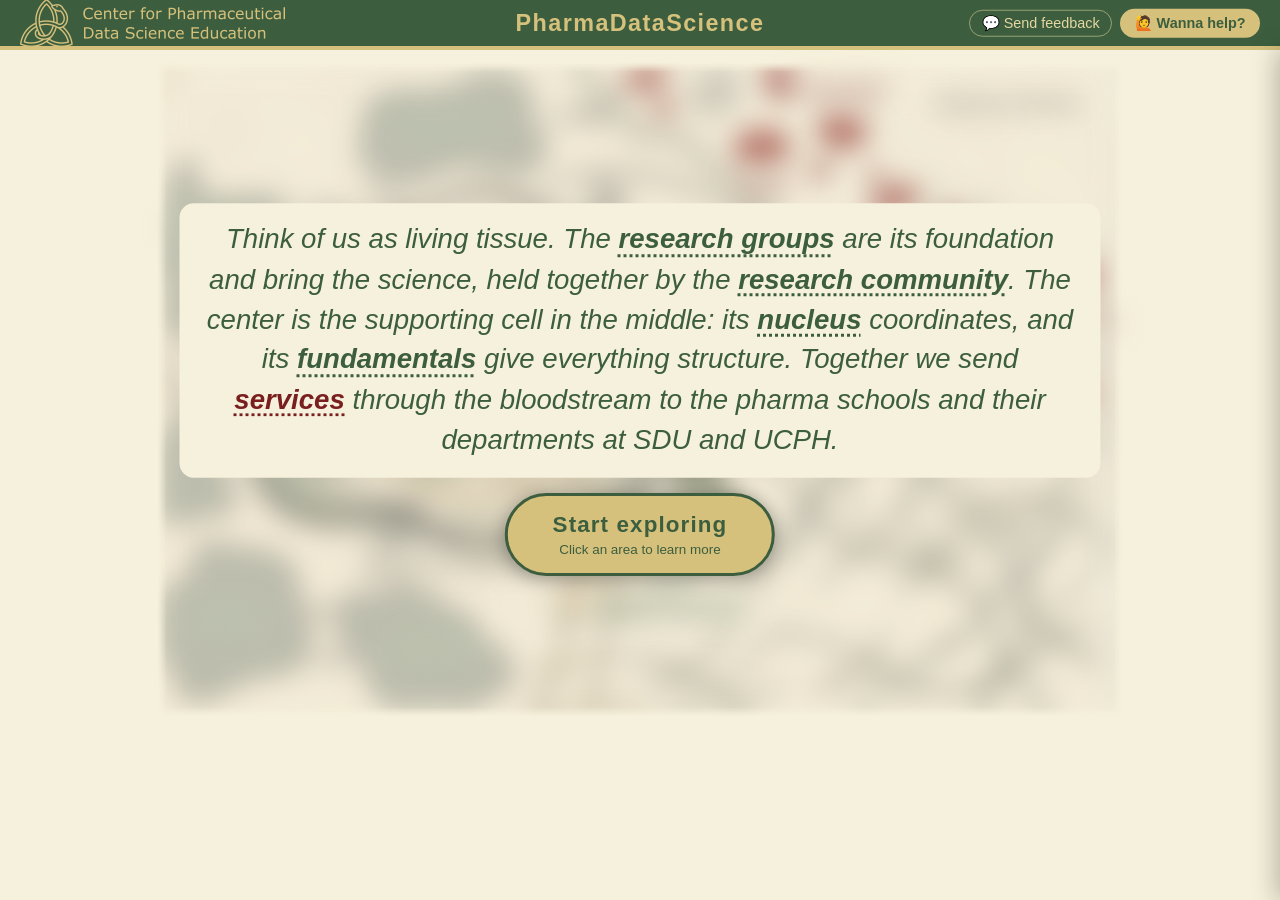
==== commit 8ca5d377: "improvements" ====
--- a/index.html
+++ b/index.html
@@ -14,6 +14,7 @@
       <h1>PharmaDataScience</h1>
     </div>
     <div id="head-actions">
+      <button id="restart" type="button">↺ Start over</button>
       <button id="feedback" type="button">💬 Send feedback</button>
       <button id="help-all" aria-label="All the ways to help">🙋 Wanna help?</button>
     </div>
--- a/style.css
+++ b/style.css
@@ -71,6 +71,9 @@
 .dn.theme.hover .shape, .dn.community.hover .shape { fill: rgba(214, 193, 124, .3); }
 .dn.selected .shape { stroke: var(--gold); stroke-width: 10; stroke-dasharray: none; }
 .dn:focus-visible .shape { stroke: var(--forest); stroke-dasharray: 6 4; }
+#restart { background: none; color: var(--sand); border: 1px solid rgba(228, 215, 161, .55); font: inherit; font-size: clamp(.7rem, 1.6vh, .9rem); border-radius: 999px; padding: .3em .8em; cursor: pointer; white-space: nowrap; }
+#restart:hover, #restart:focus-visible { background: rgba(228, 215, 161, .18); color: var(--ivory); }
+body.intro #restart { display: none; }
 #feedback { background: none; color: var(--sand); border: 1px solid rgba(228, 215, 161, .55); font-weight: normal; padding: .3em .8em; }
 #feedback:hover, #feedback:focus-visible { background: rgba(228, 215, 161, .18); color: var(--ivory); }
 #fb-dialog { border: 3px solid var(--forest); border-radius: .8rem; background: var(--ivory); color: var(--charcoal); padding: 1.2rem 1.4rem; width: min(30rem, 92vw); }
@@ -202,6 +205,7 @@
 .label.link:hover, .label.link.hover { text-decoration: underline; }
 /* Service names beside the red blood cells, in the cells' dark red */
 .label.svc { color: #7A1F1F; }
+.label.rgl { color: var(--forest); }
 .label {
   position: absolute;
   transform: translate(-50%, -50%);
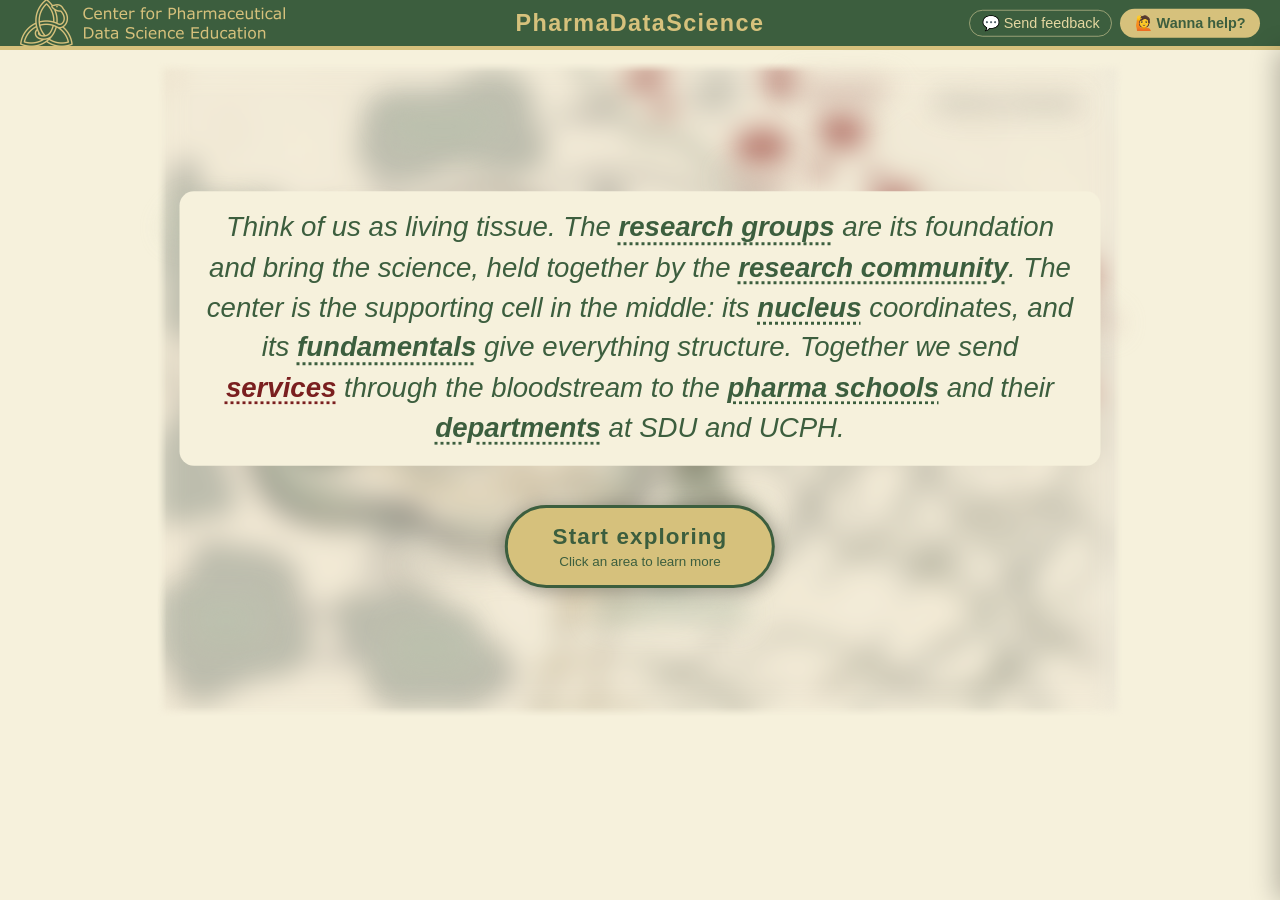
==== commit 426d65ac: "Split service recipients in the diagram Curriculum Upgrade now feeds the pharma schools at SDU and U" ====
--- a/index.html
+++ b/index.html
@@ -20,7 +20,7 @@
     </div>
   </header>
   <div id="caption-row">
-    <p id="caption"><span class="for-tissue">Think of us as living tissue. The <button class="concept" data-ids="th01 th02 th03 th04 th05 th06">research groups</button> are its foundation and bring the science, held together by the <button class="concept" data-ids="rg">research community</button>. The center is the supporting cell in the middle: its <button class="concept" data-ids="nucleus">nucleus</button> coordinates, and its <button class="concept" data-ids="cyto">fundamentals</button> give everything structure. Together we send <button class="concept" data-ids="sv01 sv02 sv03 sv04">services</button> through the bloodstream to the pharma schools and their departments at SDU and UCPH.</span><span class="for-diagram">The <button class="concept" data-ids="th01 th02 th03 th04 th05 th06">research groups</button> bring the science, held together by the <button class="concept" data-ids="rg">research community</button>. In the center, CPDSE's <button class="concept" data-ids="nucleus">nucleus</button> coordinates and its <button class="concept" data-ids="cyto">fundamentals</button> give everything structure, guided by the <button class="concept" data-ids="mission">mission</button>. Together we deliver <button class="concept" data-ids="sv01 sv02 sv03 sv04">services</button> to the pharma schools and their departments at SDU and UCPH.</span></p>
+    <p id="caption"><span class="for-tissue">Think of us as living tissue. The <button class="concept" data-ids="th01 th02 th03 th04 th05 th06">research groups</button> are its foundation and bring the science, held together by the <button class="concept" data-ids="rg">research community</button>. The center is the supporting cell in the middle: its <button class="concept" data-ids="nucleus">nucleus</button> coordinates, and its <button class="concept" data-ids="cyto">fundamentals</button> give everything structure. Together we send <button class="concept" data-ids="sv01 sv02 sv03 sv04">services</button> through the bloodstream to the <button class="concept" data-ids="rc01">pharma schools</button> and their <button class="concept" data-ids="rc02">departments</button> at SDU and UCPH.</span><span class="for-diagram">The <button class="concept" data-ids="th01 th02 th03 th04 th05 th06">research groups</button> bring the science, held together by the <button class="concept" data-ids="rg">research community</button>. In the center, CPDSE's <button class="concept" data-ids="nucleus">nucleus</button> coordinates and its <button class="concept" data-ids="cyto">fundamentals</button> give everything structure, guided by the <button class="concept" data-ids="mission">mission</button>. Together we deliver <button class="concept" data-ids="sv01 sv02 sv03 sv04">services</button> to the <button class="concept" data-ids="rc01">pharma schools</button> and to university <button class="concept" data-ids="rc02">departments</button> at SDU and UCPH.</span></p>
       </div>
       <div id="cycle-row">
         <button class="cycle" id="cap-prev" aria-label="Previous structure"><span aria-hidden="true">&#8249;</span> Previous structure</button>
--- a/style.css
+++ b/style.css
@@ -56,7 +56,6 @@
 #diagram .light { fill: var(--soft-white); }
 #diagram .flow { fill: none; stroke: var(--sage); stroke-width: 3; }
 #diagram .flow-head { fill: var(--sage); }
-#diagram .schools { fill: var(--sand); stroke: var(--gold); stroke-width: 3; }
 .dn { cursor: pointer; outline: none; }
 .dn .shape { stroke-width: 3; transition: fill .15s, stroke .15s, stroke-width .15s; }
 .dn.community .shape { fill: rgba(169, 187, 170, .18); stroke: var(--sage); stroke-dasharray: 10 8; }
@@ -64,6 +63,8 @@
 .dn.fundamental .shape { fill: rgba(169, 187, 170, .45); stroke: var(--sage); }
 .dn.nucleus .shape { fill: var(--forest); stroke: var(--forest); }
 .dn.mission .shape { fill: var(--sand); stroke: var(--forest); }
+.dn.recipient .shape { fill: var(--sand); stroke: var(--gold); }
+.dn.recipient.hover .shape { fill: rgba(214, 193, 124, .55); }
 .dn.service .shape { fill: #F2DCDC; stroke: #7A1F1F; }
 .dn.service text { fill: #7A1F1F; }
 /* Same highlight language as the picture: gold on hover, a thick gold ring when selected */
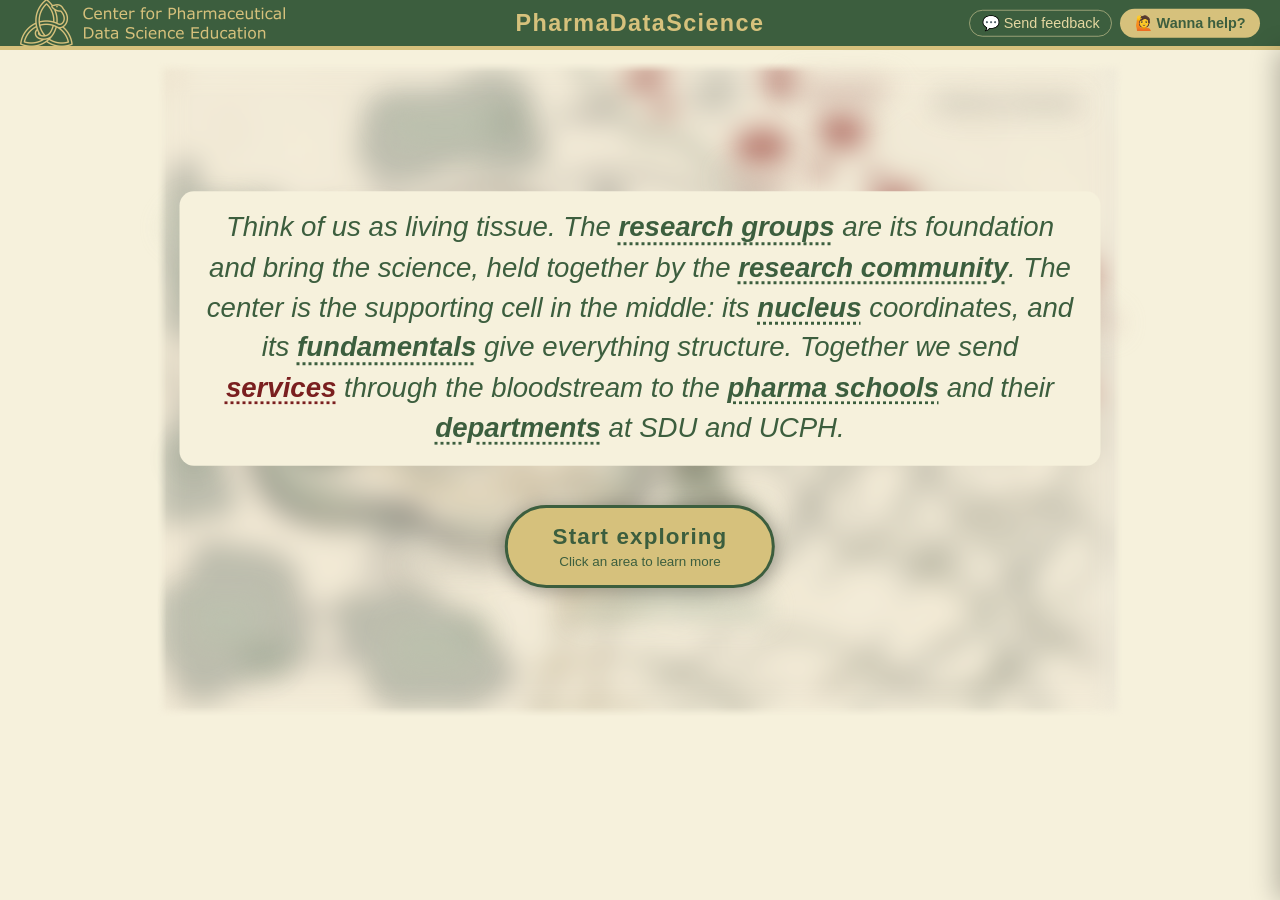
==== commit 611290df: "Nuclei in the research-group cells, and clearer community label Each research-group cell in the tiss" ====
--- a/index.html
+++ b/index.html
@@ -34,6 +34,7 @@
         <button id="start">Start exploring<small>Click an area to learn more</small></button>
         <div id="paper"><img id="cell" src="cell.png" alt="Cell metaphor overview" draggable="false"></div>
         <div id="hotspots">
+          <svg id="nuclei" preserveAspectRatio="none" aria-hidden="true"></svg>
           <svg id="glow" preserveAspectRatio="none"></svg>
           <svg id="areas" preserveAspectRatio="none"></svg>
         </div>
--- a/style.css
+++ b/style.css
@@ -201,6 +201,12 @@
   cursor: default;
 }
 #hotspots { position: absolute; inset: 0; container-type: inline-size; }
+/* Faint nuclei in the research-group cells (background, not clickable) */
+#nuclei { position: absolute; inset: 0; width: 100%; height: 100%; pointer-events: none; }
+#nuclei .nuc { fill: rgba(95, 125, 97, .18); stroke: rgba(60, 94, 62, .55); stroke-width: 2px; vector-effect: non-scaling-stroke; }
+#nuclei .nucleolus { fill: rgba(60, 94, 62, .35); }
+#nuclei .nuc.light { fill: rgba(246, 241, 220, .2); stroke: rgba(246, 241, 220, .75); }
+#nuclei .nucleolus.light { fill: rgba(246, 241, 220, .5); }
 /* Clickable labels (service names, ECM); underlined while they or their area are hovered */
 .label.link { pointer-events: auto; cursor: pointer; z-index: 1; }
 .label.link:hover, .label.link.hover { text-decoration: underline; }
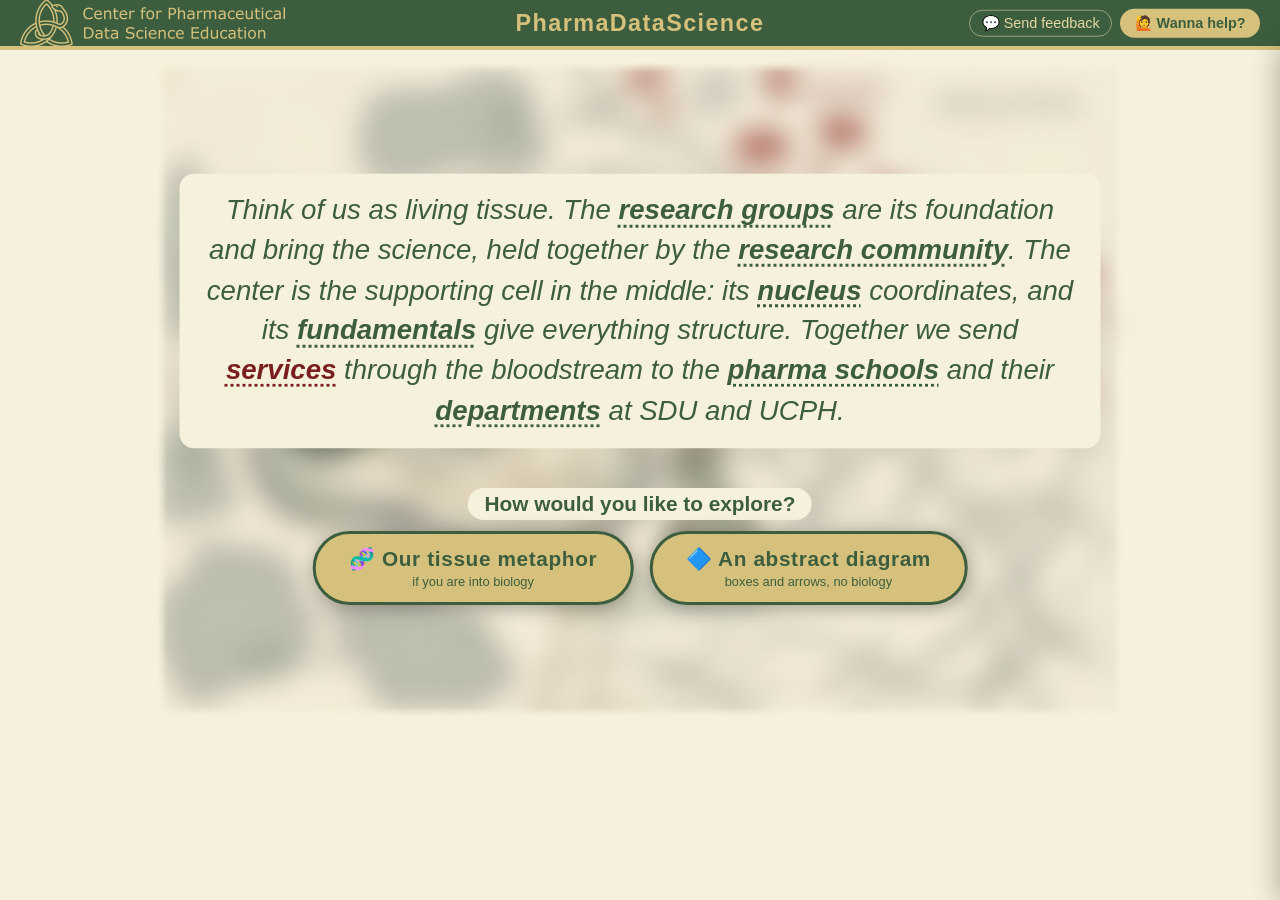
==== commit bb6985c7: "Splash screen asks: tissue metaphor or abstract diagram The single "Start exploring" button becomes " ====
--- a/index.html
+++ b/index.html
@@ -31,7 +31,13 @@
         </div>
       </div>
       <div id="figure">
-        <button id="start">Start exploring<small>Click an area to learn more</small></button>
+        <div id="start" role="group" aria-labelledby="start-q">
+          <p id="start-q">How would you like to explore?</p>
+          <div class="start-choices">
+            <button type="button" data-view="tissue">🧬 Our tissue metaphor<small>if you are into biology</small></button>
+            <button type="button" data-view="diagram">🔷 An abstract diagram<small>boxes and arrows, no biology</small></button>
+          </div>
+        </div>
         <div id="paper"><img id="cell" src="cell.png" alt="Cell metaphor overview" draggable="false"></div>
         <div id="hotspots">
           <svg id="nuclei" preserveAspectRatio="none" aria-hidden="true"></svg>
--- a/style.css
+++ b/style.css
@@ -105,19 +105,28 @@
   aspect-ratio: 10111081 / 6858000;
   width: min(100%, calc((100vh - 15.3rem) * 10111081 / 6858000));
 }
-/* Intro state: picture is blurred until the visitor presses Start */
+/* Intro state: picture is blurred until the visitor picks a view */
 #figure #paper, #figure #hotspots, #figure #diagram { transition: filter .6s ease, opacity .6s ease; }
 body.intro #figure #paper, body.intro #figure #hotspots, body.intro #figure #diagram { filter: blur(14px); opacity: .7; pointer-events: none; }
+/* The splash question: choose the tissue picture or the abstract diagram */
 #start {
   display: none; position: absolute; left: 50%; top: var(--start-y, 50%); transform: translateX(-50%); z-index: 3;
-  font: inherit; font-size: clamp(1rem, 2.6vh, 1.4rem); font-weight: bold; letter-spacing: .05em;
+  text-align: center; width: max-content; max-width: 92%;
+}
+body.intro #start { display: block; }
+#start-q {
+  margin: 0 0 .7rem; font-size: clamp(1rem, 2.4vh, 1.3rem); font-weight: bold; color: var(--forest);
+  display: inline-block; padding: .2em .8em; border-radius: 999px; background: var(--ivory);
+}
+.start-choices { display: flex; flex-wrap: wrap; justify-content: center; gap: 1rem; }
+.start-choices button {
+  font: inherit; font-size: clamp(1rem, 2.4vh, 1.3rem); font-weight: bold; letter-spacing: .03em;
   color: var(--forest); background: var(--gold); border: 3px solid var(--forest); border-radius: 999px;
-  padding: .7em 2em; cursor: pointer; box-shadow: 0 4px 18px rgba(0, 0, 0, .3);
+  padding: .6em 1.6em; cursor: pointer; box-shadow: 0 4px 18px rgba(0, 0, 0, .3);
   transition: background .15s, transform .15s;
 }
-body.intro #start { display: block; text-align: center; }
-#start small { display: block; margin-top: .3em; font-size: .6em; font-weight: normal; letter-spacing: 0; }
-#start:hover, #start:focus-visible { background: var(--sand); transform: translateX(-50%) scale(1.05); }
+.start-choices small { display: block; margin-top: .25em; font-size: .62em; font-weight: normal; letter-spacing: 0; }
+.start-choices button:hover, .start-choices button:focus-visible { background: var(--sand); transform: scale(1.05); }
 /* Explanation of the metaphor above the picture, flanked by arrows that cycle through the areas */
 #caption-row {
   display: flex; align-items: center; justify-content: center; gap: .6rem;
